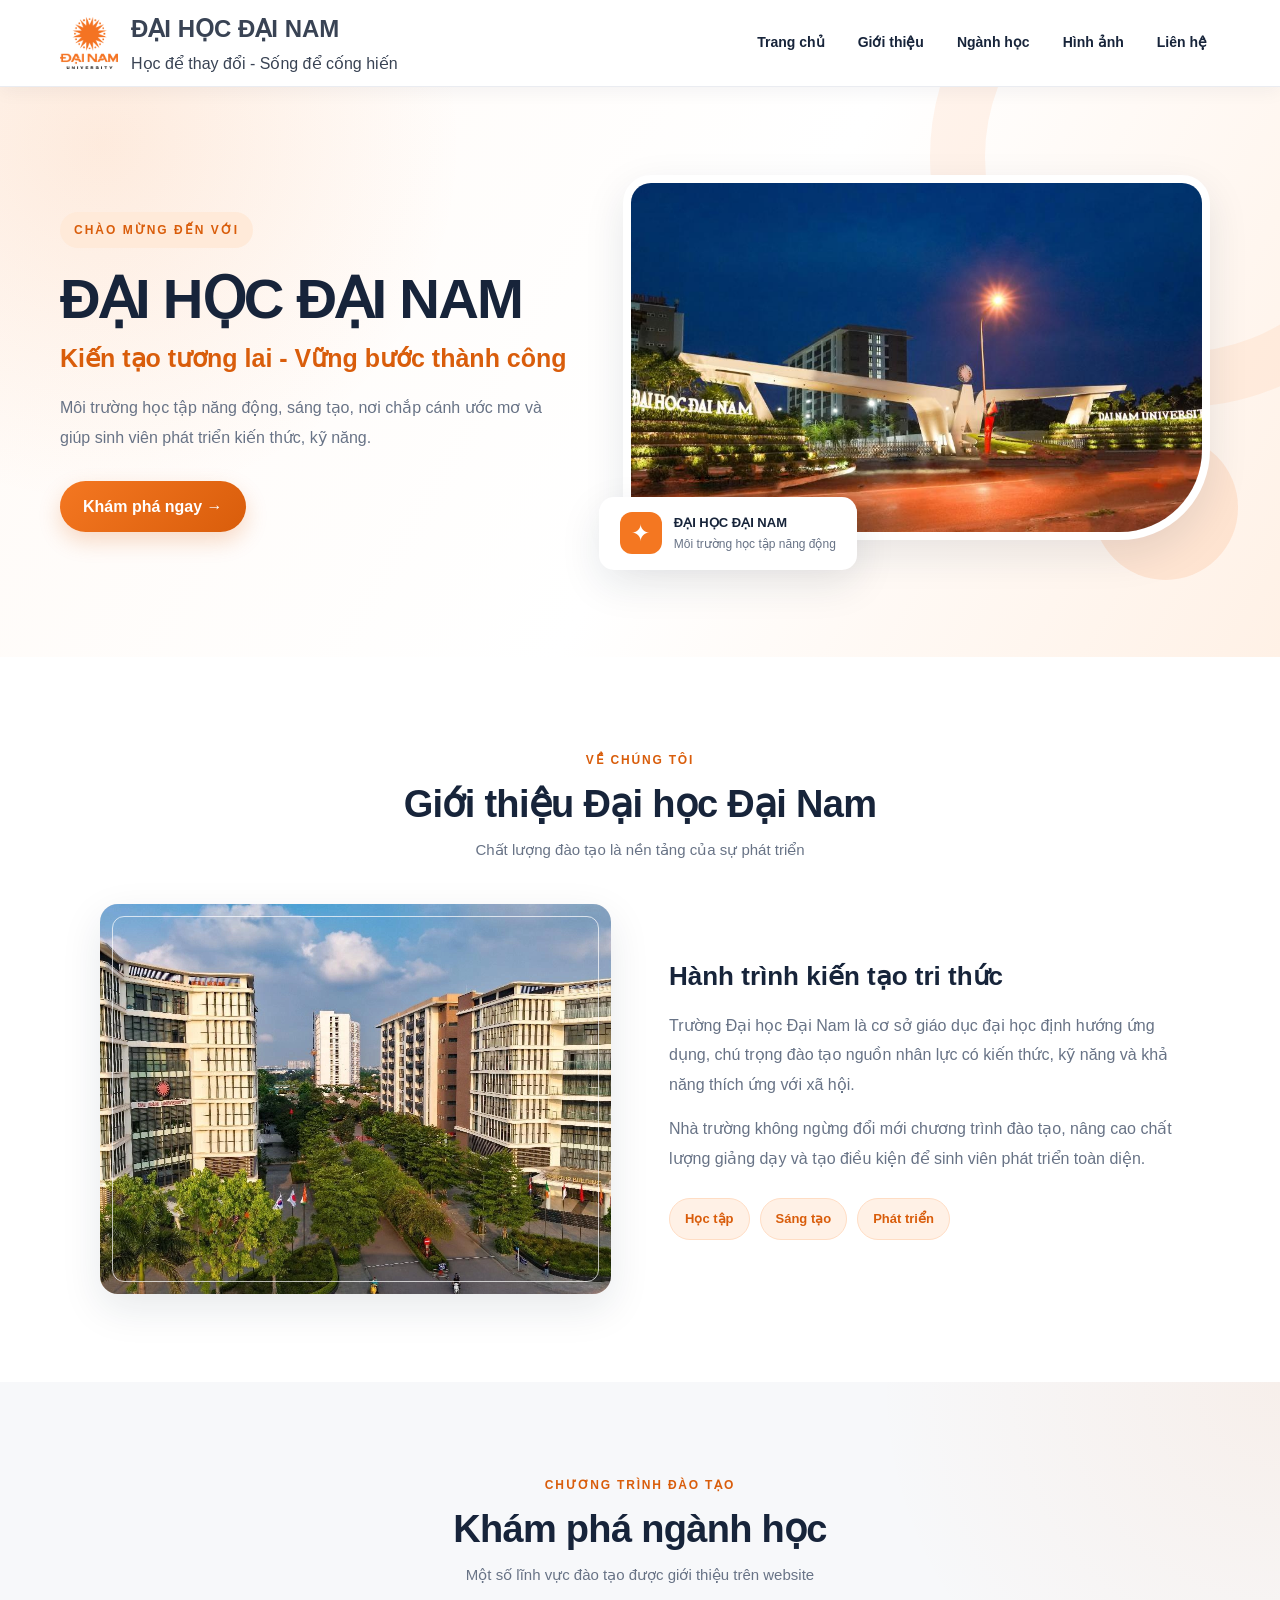
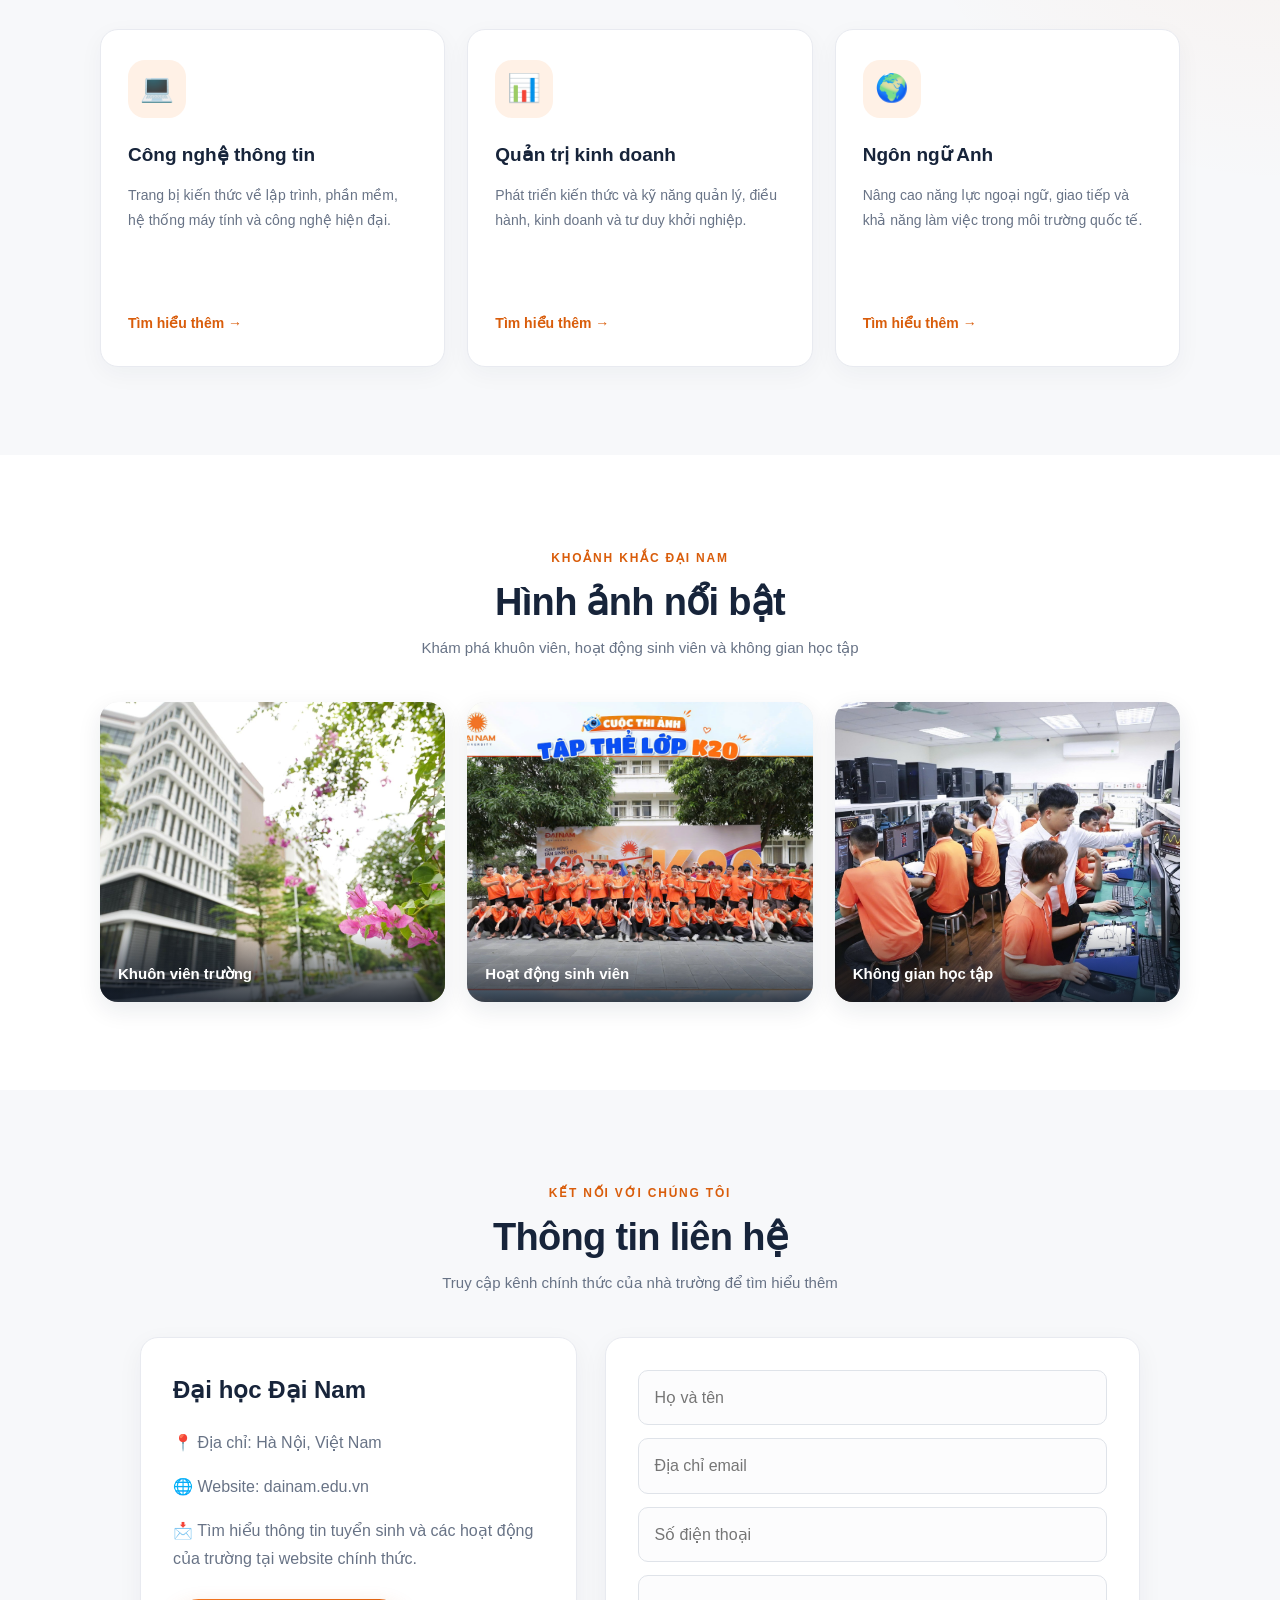
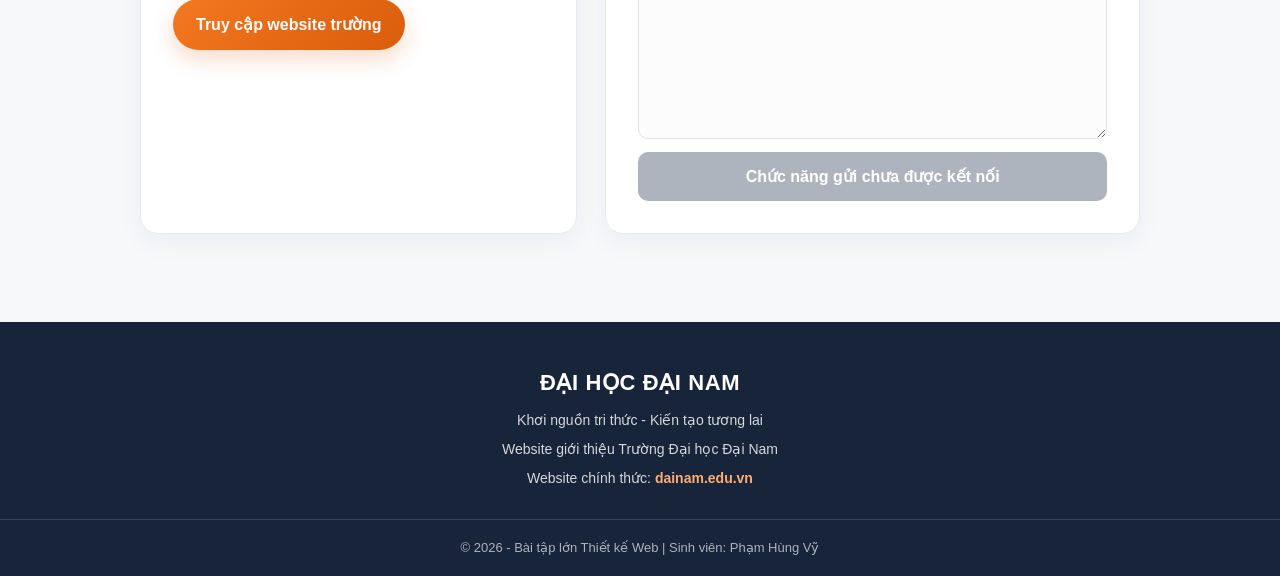
==== index.html @ 395b13d1 "first commit" ====
<!DOCTYPE html>
<html lang="vi">

<head>
    <meta charset="UTF-8">
    <meta name="viewport" content="width=device-width, initial-scale=1.0">

    <meta name="description"
        content="Website giới thiệu Trường Đại học Đại Nam, ngành đào tạo và môi trường học tập.">

    <meta name="author" content="Phạm Hùng Vỹ">

    <title>Đại học Đại Nam | Website giới thiệu</title>

    <!-- Kết nối file CSS -->
    <link rel="stylesheet" href="style.css">
</head>

<body>

    <!-- ================= HEADER ================= -->

    <header id="trangchu">

        <div class="header-container">

            <!-- Logo trường -->
            <a class="logo" href="#trangchu">

                <img src="Logo-DH-Dai-Nam-.webp"
                    alt="Logo Đại học Đại Nam">

                <div>
                    <h2>ĐẠI HỌC ĐẠI NAM</h2>
                    <p>Học để thay đổi - Sống để cống hiến</p>
                </div>

            </a>

            <!-- Menu điều hướng -->
            <nav>

                <a href="#trangchu">Trang chủ</a>

                <a href="#gioithieu">Giới thiệu</a>

                <a href="#nganhhoc">Ngành học</a>

                <a href="#hinhanh">Hình ảnh</a>

                <a href="#lienhe">Liên hệ</a>

            </nav>

        </div>

    </header>


    <main>

        <!-- ================= BANNER ================= -->

        <section class="banner">

            <div class="banner-content">

                <span class="banner-label">
                    CHÀO MỪNG ĐẾN VỚI
                </span>

                <h1>ĐẠI HỌC ĐẠI NAM</h1>

                <h2>Kiến tạo tương lai - Vững bước thành công</h2>

                <p>
                    Môi trường học tập năng động, sáng tạo,
                    nơi chắp cánh ước mơ và giúp sinh viên
                    phát triển kiến thức, kỹ năng.
                </p>

                <a href="#gioithieu" class="button">
                    Khám phá ngay →
                </a>

            </div>


            <!-- Hình ảnh banner -->
            <div class="banner-visual">

                <div class="visual-frame">

                    <!-- Tên ảnh chính xác: anh chinh.jpg -->
                    <img src="anh_chinh.jpg"
                        alt="Cổng Trường Đại học Đại Nam">

                </div>

                <div class="visual-label">

                    <span class="label-icon">✦</span>

                    <div>
                        <strong>ĐẠI HỌC ĐẠI NAM</strong>

                        <p>Môi trường học tập năng động</p>
                    </div>

                </div>

                <div class="visual-circle"></div>

            </div>

        </section>


        <!-- ================= GIỚI THIỆU ================= -->

        <section class="section" id="gioithieu">

            <div class="section-title">

                <span>VỀ CHÚNG TÔI</span>

                <h2>Giới thiệu Đại học Đại Nam</h2>

                <p>
                    Chất lượng đào tạo là nền tảng của sự phát triển
                </p>

            </div>


            <div class="intro-container">

                <!-- Ảnh giới thiệu -->
                <div class="intro-image">

                    <img src="anh2.webp"
                        alt="Tòa nhà Đại học Đại Nam">

                </div>


                <!-- Nội dung giới thiệu -->
                <div class="intro-content">

                    <h3>Hành trình kiến tạo tri thức</h3>

                    <p>
                        Trường Đại học Đại Nam là cơ sở giáo dục
                        đại học định hướng ứng dụng, chú trọng
                        đào tạo nguồn nhân lực có kiến thức,
                        kỹ năng và khả năng thích ứng với xã hội.
                    </p>

                    <p>
                        Nhà trường không ngừng đổi mới chương trình
                        đào tạo, nâng cao chất lượng giảng dạy
                        và tạo điều kiện để sinh viên phát triển
                        toàn diện.
                    </p>

                    <div class="intro-highlight">

                        <strong>Học tập</strong>

                        <strong>Sáng tạo</strong>

                        <strong>Phát triển</strong>

                    </div>

                </div>

            </div>

        </section>


        <!-- ================= NGÀNH HỌC ================= -->

        <section class="section major-section" id="nganhhoc">

            <div class="section-title">

                <span>CHƯƠNG TRÌNH ĐÀO TẠO</span>

                <h2>Khám phá ngành học</h2>

                <p>
                    Một số lĩnh vực đào tạo được giới thiệu
                    trên website
                </p>

            </div>


            <div class="major-container">

                <!-- Ngành 1 -->
                <article class="major-card">

                    <div class="major-icon">💻</div>

                    <h3>Công nghệ thông tin</h3>

                    <p>
                        Trang bị kiến thức về lập trình,
                        phần mềm, hệ thống máy tính
                        và công nghệ hiện đại.
                    </p>

                    <a href="#lienhe">Tìm hiểu thêm →</a>

                </article>


                <!-- Ngành 2 -->
                <article class="major-card">

                    <div class="major-icon">📊</div>

                    <h3>Quản trị kinh doanh</h3>

                    <p>
                        Phát triển kiến thức và kỹ năng
                        quản lý, điều hành, kinh doanh
                        và tư duy khởi nghiệp.
                    </p>

                    <a href="#lienhe">Tìm hiểu thêm →</a>

                </article>


                <!-- Ngành 3 -->
                <article class="major-card">

                    <div class="major-icon">🌍</div>

                    <h3>Ngôn ngữ Anh</h3>

                    <p>
                        Nâng cao năng lực ngoại ngữ,
                        giao tiếp và khả năng làm việc
                        trong môi trường quốc tế.
                    </p>

                    <a href="#lienhe">Tìm hiểu thêm →</a>

                </article>

            </div>

        </section>


        <!-- ================= THƯ VIỆN HÌNH ẢNH ================= -->

        <section class="section" id="hinhanh">

            <div class="section-title">

                <span>KHOẢNH KHẮC ĐẠI NAM</span>

                <h2>Hình ảnh nổi bật</h2>

                <p>
                    Khám phá khuôn viên, hoạt động sinh viên
                    và không gian học tập
                </p>

            </div>


            <div class="gallery">

                <figure class="gallery-item">

                    <img src="anh3.jpg"
                        alt="Khuôn viên Đại học Đại Nam">

                    <figcaption class="gallery-caption">
                        Khuôn viên trường
                    </figcaption>

                </figure>


                <figure class="gallery-item">

                    <img src="anh4.jpg"
                        alt="Hoạt động sinh viên Đại Nam">

                    <figcaption class="gallery-caption">
                        Hoạt động sinh viên
                    </figcaption>

                </figure>


                <figure class="gallery-item">

                    <img src="anh5.jpg"
                        alt="Sinh viên học tập trong phòng thực hành">

                    <figcaption class="gallery-caption">
                        Không gian học tập
                    </figcaption>

                </figure>

            </div>

        </section>


        <!-- ================= LIÊN HỆ ================= -->

        <section class="contact-section" id="lienhe">

            <div class="section-title">

                <span>KẾT NỐI VỚI CHÚNG TÔI</span>

                <h2>Thông tin liên hệ</h2>

                <p>
                    Truy cập kênh chính thức của nhà trường
                    để tìm hiểu thêm
                </p>

            </div>


            <div class="contact-container">

                <!-- Thông tin liên hệ -->
                <div class="contact-info">

                    <h3>Đại học Đại Nam</h3>

                    <p>📍 Địa chỉ: Hà Nội, Việt Nam</p>

                    <p>🌐 Website: dainam.edu.vn</p>

                    <p>
                        📩 Tìm hiểu thông tin tuyển sinh
                        và các hoạt động của trường tại
                        website chính thức.
                    </p>

                    <a class="button"
                        href="https://dainam.edu.vn/"
                        target="_blank"
                        rel="noopener noreferrer">

                        Truy cập website trường

                    </a>

                </div>


                <!-- Biểu mẫu liên hệ minh họa -->
                <form action="#" method="get"
                    onsubmit="return false;">

                    <input type="text"
                        name="fullname"
                        placeholder="Họ và tên"
                        aria-label="Họ và tên">

                    <input type="email"
                        name="email"
                        placeholder="Địa chỉ email"
                        aria-label="Địa chỉ email">

                    <input type="tel"
                        name="phone"
                        placeholder="Số điện thoại"
                        aria-label="Số điện thoại">

                    <textarea name="message"
                        rows="5"
                        placeholder="Nội dung cần tư vấn"
                        aria-label="Nội dung cần tư vấn">
                    </textarea>

                    <button type="button" disabled>
                        Chức năng gửi chưa được kết nối
                    </button>

                </form>

            </div>

        </section>

    </main>


    <!-- ================= FOOTER ================= -->

    <footer>

        <h2>ĐẠI HỌC ĐẠI NAM</h2>

        <p>Khơi nguồn tri thức - Kiến tạo tương lai</p>

        <p>Website giới thiệu Trường Đại học Đại Nam</p>

        <p>
            Website chính thức:

            <a href="https://dainam.edu.vn/"
                target="_blank"
                rel="noopener noreferrer">

                dainam.edu.vn

            </a>
        </p>

        <div class="copyright">

            © 2026 - Bài tập lớn Thiết kế Web
            | Sinh viên: Phạm Hùng Vỹ

        </div>

    </footer>

</body>
</html>
---- style.css ----
/* =========================================================
   WEBSITE GIỚI THIỆU TRƯỜNG ĐẠI HỌC ĐẠI NAM
   Công nghệ: HTML5 và CSS3
   Màu chủ đạo: Cam Đại Nam
   ========================================================= */


/* 1. THIẾT LẬP CHUNG */

:root {
    --orange: #f47721;
    --orange-dark: #d95d0b;
    --orange-light: #fff1e6;
    --navy: #17243a;
    --text: #394354;
    --muted: #687386;
    --white: #ffffff;
    --surface: #f7f8fa;
    --border: #e8eaf0;
    --shadow: 0 14px 40px rgba(23, 36, 58, 0.10);
    --radius: 18px;
}

* {
    box-sizing: border-box;
    margin: 0;
    padding: 0;
}

html {
    scroll-behavior: smooth;
    scroll-padding-top: 92px;
}

body {
    font-family: "Segoe UI", Arial, sans-serif;
    color: var(--text);
    background: var(--white);
    line-height: 1.7;
    font-size: 16px;
}

img {
    display: block;
    max-width: 100%;
}

a {
    color: inherit;
    text-decoration: none;
}

button,
input,
textarea {
    font: inherit;
}

::selection {
    color: var(--white);
    background: var(--orange);
}


/* 2. ĐẦU TRANG VÀ MENU */

header {
    position: sticky;
    top: 0;
    z-index: 1000;
    width: 100%;
    background: rgba(255, 255, 255, 0.96);
    border-bottom: 1px solid rgba(232, 234, 240, 0.9);
    box-shadow: 0 4px 18px rgba(23, 36, 58, 0.05);
    backdrop-filter: blur(12px);
}

.header-container {
    width: min(1160px, calc(100% - 48px));
    min-height: 86px;
    margin: 0 auto;

    display: flex;
    align-items: center;
    justify-content: space-between;
    gap: 28px;
}

.logo {
    display: inline-flex;
    align-items: center;
    gap: 13px;
    flex-shrink: 0;
}

.logo img {
    width: 58px;
    height: 58px;
    object-fit: contain;
}

.logo-text h2 {
    color: var(--orange-dark);
    font-size: 18px;
    line-height: 1.25;
    letter-spacing: 0.4px;
    font-weight: 800;
}

.logo-text p {
    margin-top: 3px;
    color: var(--muted);
    font-size: 12px;
    letter-spacing: 0.2px;
}

nav {
    display: flex;
    align-items: center;
    justify-content: flex-end;
    gap: 7px;
    flex-wrap: wrap;
}

nav a {
    padding: 10px 13px;
    border-radius: 999px;
    color: var(--navy);
    font-size: 14px;
    font-weight: 650;
    transition: 0.2s ease;
}

nav a:hover,
nav a:focus-visible {
    color: var(--orange-dark);
    background: var(--orange-light);
    transform: translateY(-1px);
    outline: none;
}


/* 3. BANNER TRANG CHỦ */

.banner {
    position: relative;
    isolation: isolate;
    overflow: hidden;

    width: 100%;
    min-height: 570px;

    padding: 78px max(24px, calc((100% - 1160px) / 2));

    display: grid;
    grid-template-columns: 0.92fr 1.08fr;
    align-items: center;
    gap: 54px;

    background:
        radial-gradient(
            circle at 8% 10%,
            rgba(244, 119, 33, 0.12),
            transparent 28%
        ),
        linear-gradient(
            120deg,
            #fffaf6 0%,
            #ffffff 55%,
            #fff1e6 100%
        );
}

.banner::before {
    content: "";

    position: absolute;
    z-index: -1;

    width: 390px;
    height: 390px;

    right: -150px;
    top: -180px;

    border: 55px solid rgba(244, 119, 33, 0.08);
    border-radius: 50%;
}

.banner-content {
    max-width: 540px;
}

.banner-label,
.section-title > span {
    display: inline-block;

    color: var(--orange-dark);
    font-size: 12px;
    font-weight: 800;
    letter-spacing: 2px;
}

.banner-label {
    padding: 8px 14px;
    border-radius: 999px;
    background: #ffead9;
}

.banner-content h1 {
    margin: 19px 0 12px;

    color: var(--navy);
    font-size: clamp(36px, 4.4vw, 58px);
    line-height: 1.12;
    letter-spacing: -1.8px;
    font-weight: 850;
}

.banner-content h2 {
    margin-bottom: 17px;

    color: var(--orange-dark);
    font-size: clamp(19px, 2vw, 25px);
    line-height: 1.35;
    font-weight: 750;
}

.banner-content > p {
    max-width: 500px;
    margin-bottom: 29px;

    color: var(--muted);
    font-size: 16px;
    line-height: 1.85;
}


/* Nút bấm */

.button {
    display: inline-flex;
    align-items: center;
    justify-content: center;

    min-height: 48px;
    padding: 12px 23px;

    border: 0;
    border-radius: 999px;

    color: var(--white);

    background: linear-gradient(
        135deg,
        var(--orange),
        var(--orange-dark)
    );

    box-shadow: 0 9px 22px rgba(217, 93, 11, 0.22);

    font-weight: 750;
    cursor: pointer;

    transition: 0.2s ease;
}

.button:hover {
    transform: translateY(-3px);

    box-shadow: 0 13px 27px rgba(217, 93, 11, 0.30);
}


/* Hình ảnh banner */

.banner-visual {
    position: relative;
    padding: 0 10px 30px 0;
}

.visual-frame {
    position: relative;
    z-index: 1;

    overflow: hidden;

    height: 365px;

    border: 8px solid var(--white);
    border-radius: 28px 28px 90px 28px;

    box-shadow: var(--shadow);
    background: #f1f1f1;
}

.visual-frame img {
    width: 100%;
    height: 100%;

    object-fit: cover;
    object-position: center;

    transition: transform 0.5s ease;
}

.visual-frame:hover img {
    transform: scale(1.04);
}


/* Nhãn trên ảnh */

.visual-label {
    position: absolute;
    z-index: 2;

    left: -24px;
    bottom: 0;

    display: flex;
    align-items: center;
    gap: 12px;

    padding: 15px 21px;

    border-radius: 15px;

    background: var(--white);
    box-shadow: var(--shadow);
}

.label-icon {
    display: grid;

    width: 42px;
    height: 42px;

    place-items: center;

    border-radius: 12px;

    color: var(--white);
    background: var(--orange);

    font-size: 23px;
}

.visual-label strong {
    display: block;
    color: var(--navy);
    font-size: 13px;
}

.visual-label p {
    color: var(--muted);
    font-size: 12px;
}

.visual-circle {
    position: absolute;
    z-index: -1;

    right: -18px;
    bottom: -10px;

    width: 145px;
    height: 145px;

    border-radius: 50%;

    background: var(--orange);
    opacity: 0.13;
}


/* 4. CÁC PHẦN NỘI DUNG CHUNG */

.section,
.contact-section {
    padding: 88px 24px;
}

.section-title {
    max-width: 720px;

    margin: 0 auto 42px;

    text-align: center;
}

.section-title h2 {
    margin: 9px 0 8px;

    color: var(--navy);

    font-size: clamp(28px, 3vw, 38px);
    line-height: 1.25;
    letter-spacing: -0.7px;
}

.section-title p {
    color: var(--muted);
    font-size: 15px;
}

.section-title > span {
    letter-spacing: 1.8px;
}


/* 5. PHẦN GIỚI THIỆU */

.intro-container {
    width: min(1080px, 100%);

    margin: 0 auto;

    display: grid;
    grid-template-columns: 1fr 1fr;
    align-items: center;
    gap: 58px;
}

.intro-image {
    position: relative;
    overflow: hidden;

    min-height: 350px;

    border-radius: var(--radius);

    background: var(--orange-light);
    box-shadow: var(--shadow);
}

.intro-image::after {
    content: "";

    position: absolute;
    inset: 12px;

    border: 1px solid rgba(255, 255, 255, 0.7);
    border-radius: 12px;

    pointer-events: none;
}

.intro-image img {
    width: 100%;
    height: 390px;

    object-fit: cover;

    transition: transform 0.5s ease;
}

.intro-image:hover img {
    transform: scale(1.04);
}

.intro-content h3 {
    margin-bottom: 17px;

    color: var(--navy);
    font-size: 26px;
    line-height: 1.35;
}

.intro-content p {
    margin-bottom: 15px;

    color: var(--muted);
    line-height: 1.85;
}

.intro-highlight {
    display: flex;
    flex-wrap: wrap;
    gap: 10px;

    margin-top: 24px;
}

.intro-highlight strong {
    padding: 9px 15px;

    border: 1px solid #ffddc4;
    border-radius: 999px;

    color: var(--orange-dark);
    background: var(--orange-light);

    font-size: 13px;
}


/* 6. PHẦN NGÀNH HỌC */

.major-section {
    background:
        radial-gradient(
            circle at 100% 0%,
            rgba(244, 119, 33, 0.07),
            transparent 28%
        ),
        var(--surface);
}

.major-container {
    width: min(1080px, 100%);

    margin: 0 auto;

    display: grid;
    grid-template-columns: repeat(3, 1fr);
    gap: 22px;
}

.major-card {
    position: relative;

    padding: 30px 27px;

    border: 1px solid var(--border);
    border-radius: var(--radius);

    background: var(--white);

    box-shadow: 0 7px 24px rgba(23, 36, 58, 0.045);

    transition: 0.25s ease;
}

.major-card:hover {
    transform: translateY(-7px);

    border-color: #ffd0ad;

    box-shadow: var(--shadow);
}

.major-icon {
    display: grid;

    width: 58px;
    height: 58px;

    margin-bottom: 21px;

    place-items: center;

    border-radius: 17px;

    background: var(--orange-light);

    font-size: 27px;
}

.major-card h3 {
    margin-bottom: 11px;

    color: var(--navy);
    font-size: 19px;
}

.major-card p {
    min-height: 108px;

    margin-bottom: 18px;

    color: var(--muted);
    font-size: 14px;
    line-height: 1.8;
}

.major-card a {
    color: var(--orange-dark);
    font-size: 14px;
    font-weight: 750;
}

.major-card a:hover {
    text-decoration: underline;
}


/* 7. THƯ VIỆN HÌNH ẢNH */

.gallery {
    width: min(1080px, 100%);

    margin: 0 auto;

    display: grid;
    grid-template-columns: repeat(3, 1fr);
    gap: 22px;
}

.gallery-item {
    position: relative;
    overflow: hidden;

    min-height: 260px;

    border-radius: var(--radius);

    background: #e9e9e9;

    box-shadow: 0 8px 25px rgba(23, 36, 58, 0.09);
}

.gallery-item img {
    width: 100%;
    height: 300px;

    object-fit: cover;

    transition: transform 0.45s ease;
}

.gallery-item:hover img {
    transform: scale(1.08);
}

.gallery-caption {
    position: absolute;

    right: 0;
    bottom: 0;
    left: 0;

    padding: 34px 18px 16px;

    color: var(--white);

    background: linear-gradient(
        transparent,
        rgba(12, 20, 32, 0.82)
    );

    font-size: 15px;
    font-weight: 750;
}


/* 8. PHẦN LIÊN HỆ */

.contact-section {
    background: var(--surface);
}

.contact-container {
    width: min(1000px, 100%);

    margin: 0 auto;

    display: grid;
    grid-template-columns: 0.9fr 1.1fr;
    gap: 28px;

    align-items: stretch;
}

.contact-info,
.contact-container form {
    padding: 32px;

    border: 1px solid var(--border);
    border-radius: var(--radius);

    background: var(--white);

    box-shadow: 0 8px 26px rgba(23, 36, 58, 0.05);
}

.contact-info h3 {
    margin-bottom: 18px;

    color: var(--navy);
    font-size: 24px;
}

.contact-info p {
    margin-bottom: 15px;

    color: var(--muted);
    line-height: 1.8;
}

.contact-info .button {
    margin-top: 10px;
}

.contact-container form {
    display: flex;
    flex-direction: column;
    gap: 13px;
}

.contact-container input,
.contact-container textarea {
    width: 100%;

    padding: 13px 15px;

    border: 1px solid #dfe3e9;
    border-radius: 10px;

    outline: none;

    color: var(--text);
    background: #fcfcfd;

    transition: 0.2s ease;
}

.contact-container input:focus,
.contact-container textarea:focus {
    border-color: var(--orange);

    box-shadow: 0 0 0 3px rgba(244, 119, 33, 0.12);
}

.contact-container textarea {
    min-height: 125px;
    resize: vertical;
}

.contact-container button {
    min-height: 47px;

    padding: 11px 16px;

    border: 0;
    border-radius: 10px;

    color: #ffffff;
    background: #aeb4be;

    font-weight: 700;

    cursor: not-allowed;
}


/* 9. CHÂN TRANG */

footer {
    padding: 42px 24px 0;

    color: rgba(255, 255, 255, 0.82);

    text-align: center;

    background: #17243a;
}

footer h2 {
    margin-bottom: 8px;

    color: var(--white);
    font-size: 22px;
    letter-spacing: 0.6px;
}

footer p {
    margin: 5px 0;
    font-size: 14px;
}

footer a {
    color: #ffad75;
    font-weight: 700;
}

footer a:hover {
    text-decoration: underline;
}

.copyright {
    margin: 28px -24px 0;

    padding: 17px 15px;

    border-top: 1px solid rgba(255, 255, 255, 0.12);

    color: rgba(255, 255, 255, 0.65);
    font-size: 13px;
}


/* 10. HIỆU ỨNG BÀN PHÍM */

a:focus-visible,
button:focus-visible {
    outline: 3px solid rgba(244, 119, 33, 0.55);
    outline-offset: 3px;
}


/* 11. GIAO DIỆN MÁY TÍNH BẢNG */

@media (max-width: 900px) {

    .header-container {
        padding: 14px 0;

        flex-direction: column;
        gap: 10px;
    }

    nav {
        justify-content: center;
    }

    .banner {
        min-height: auto;

        grid-template-columns: 1fr;

        gap: 38px;

        padding-top: 65px;
        padding-bottom: 70px;
    }

    .banner-content {
        max-width: 700px;

        margin: 0 auto;

        text-align: center;
    }

    .banner-content > p {
        margin-right: auto;
        margin-left: auto;
    }

    .banner-visual {
        width: min(680px, 100%);

        margin: 0 auto;
    }

    .intro-container {
        gap: 32px;
    }

    .major-container,
    .gallery {
        gap: 16px;
    }

    .major-card {
        padding: 24px 20px;
    }

    .contact-container {
        grid-template-columns: 1fr 1fr;
    }

}


/* 12. GIAO DIỆN ĐIỆN THOẠI */

@media (max-width: 640px) {

    body {
        font-size: 15px;
    }

    .header-container {
        width: min(100% - 28px, 1160px);
    }

    .logo img {
        width: 48px;
        height: 48px;
    }

    .logo-text h2 {
        font-size: 16px;
    }

    nav {
        gap: 3px;
    }

    nav a {
        padding: 8px 10px;
        font-size: 12px;
    }

    .banner {
        padding: 52px 20px 60px;
    }

    .banner-content h1 {
        font-size: 37px;
    }

    .banner-content h2 {
        font-size: 19px;
    }

    .visual-frame {
        height: 255px;

        border-width: 5px;
        border-radius: 20px 20px 55px 20px;
    }

    .visual-label {
        left: -5px;
        padding: 11px 13px;
    }

    .visual-label strong {
        font-size: 11px;
    }

    .visual-label p {
        font-size: 10px;
    }

    .section,
    .contact-section {
        padding: 62px 20px;
    }

    .section-title {
        margin-bottom: 30px;
    }

    .section-title h2 {
        font-size: 28px;
    }

    .intro-container,
    .major-container,
    .gallery,
    .contact-container {
        grid-template-columns: 1fr;
    }

    .intro-container {
        gap: 27px;
    }

    .intro-image,
    .intro-image img {
        min-height: 0;
        height: 260px;
    }

    .intro-content h3 {
        font-size: 22px;
    }

    .major-card p {
        min-height: 0;
    }

    .gallery-item,
    .gallery-item img {
        min-height: 0;
        height: 245px;
    }

    .contact-info,
    .contact-container form {
        padding: 24px 20px;
    }

    footer {
        padding-top: 34px;
    }

    .copyright {
        font-size: 12px;
        line-height: 1.6;
    }

}


/* 13. GIẢM CHUYỂN ĐỘNG */

@media (prefers-reduced-motion: reduce) {

    html {
        scroll-behavior: auto;
    }

    *,
    *::before,
    *::after {
        transition-duration: 0.01ms !important;
        animation-duration: 0.01ms !important;
    }

}
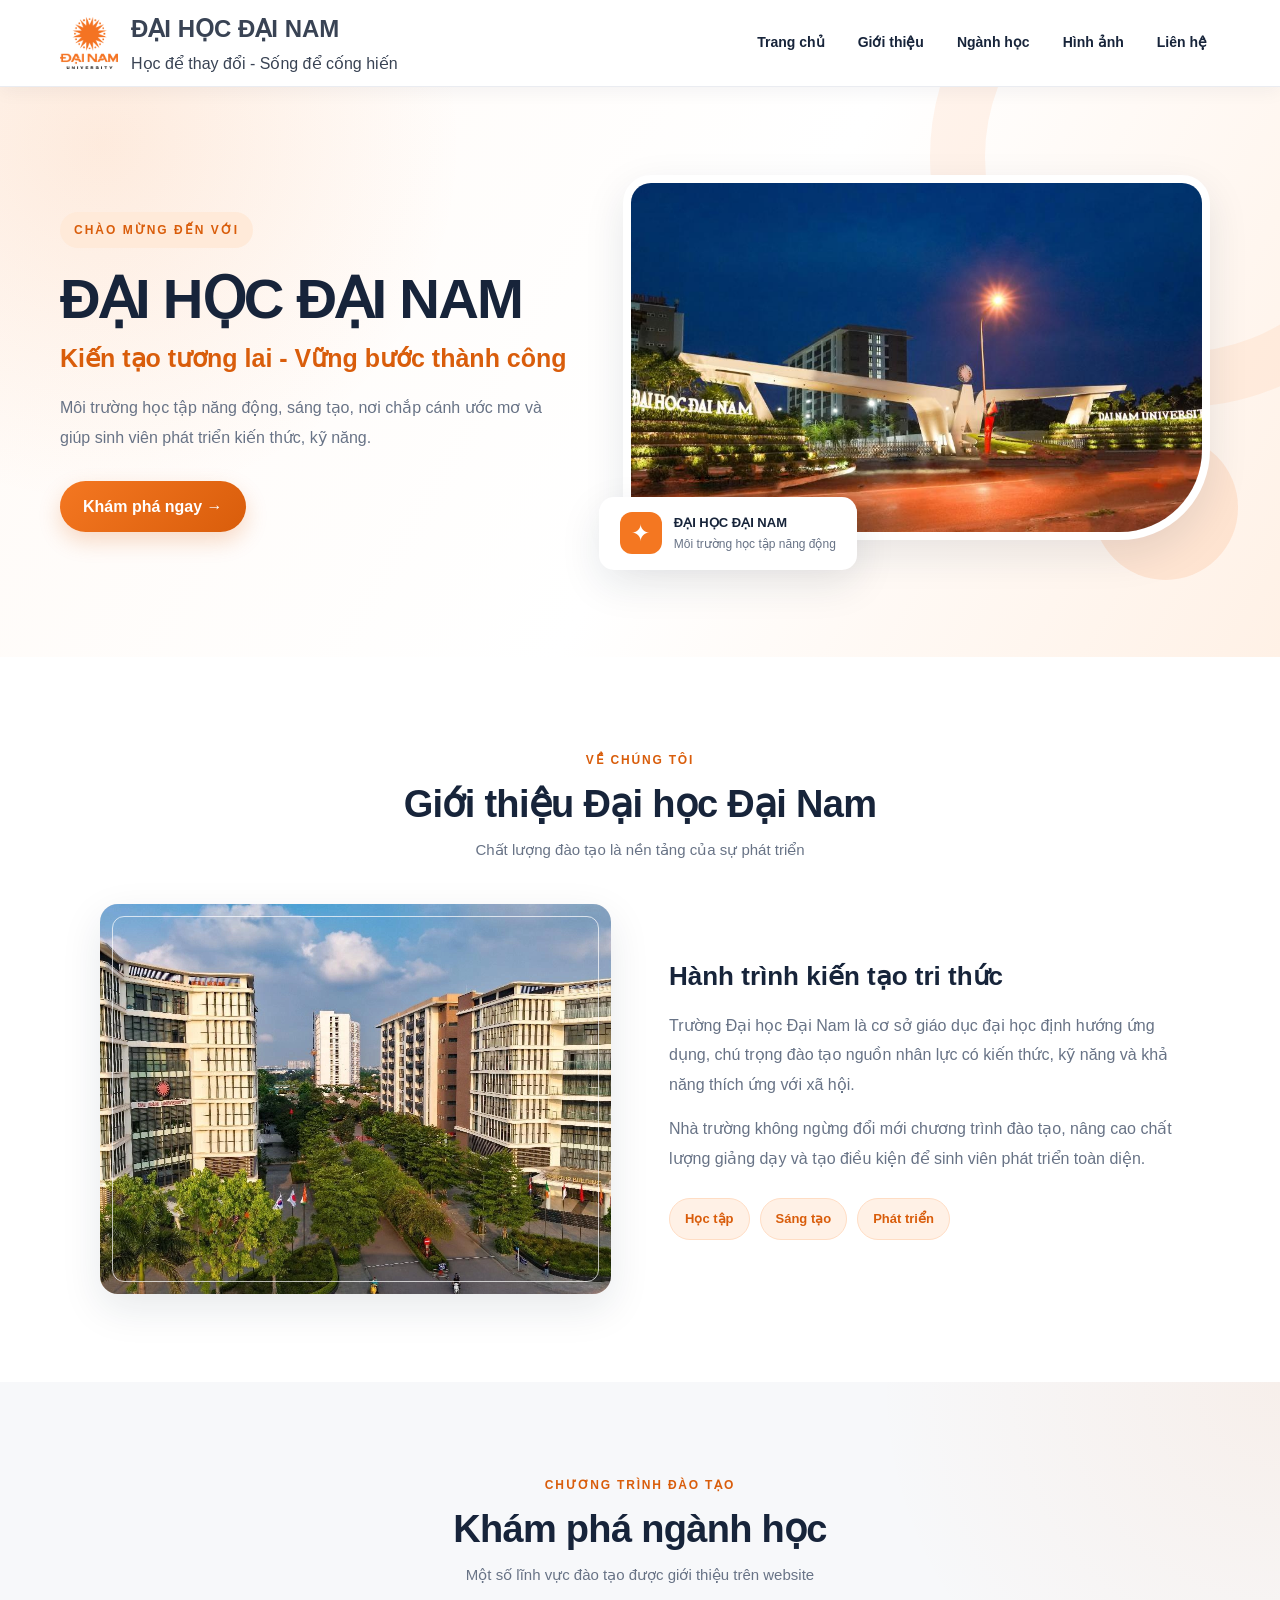
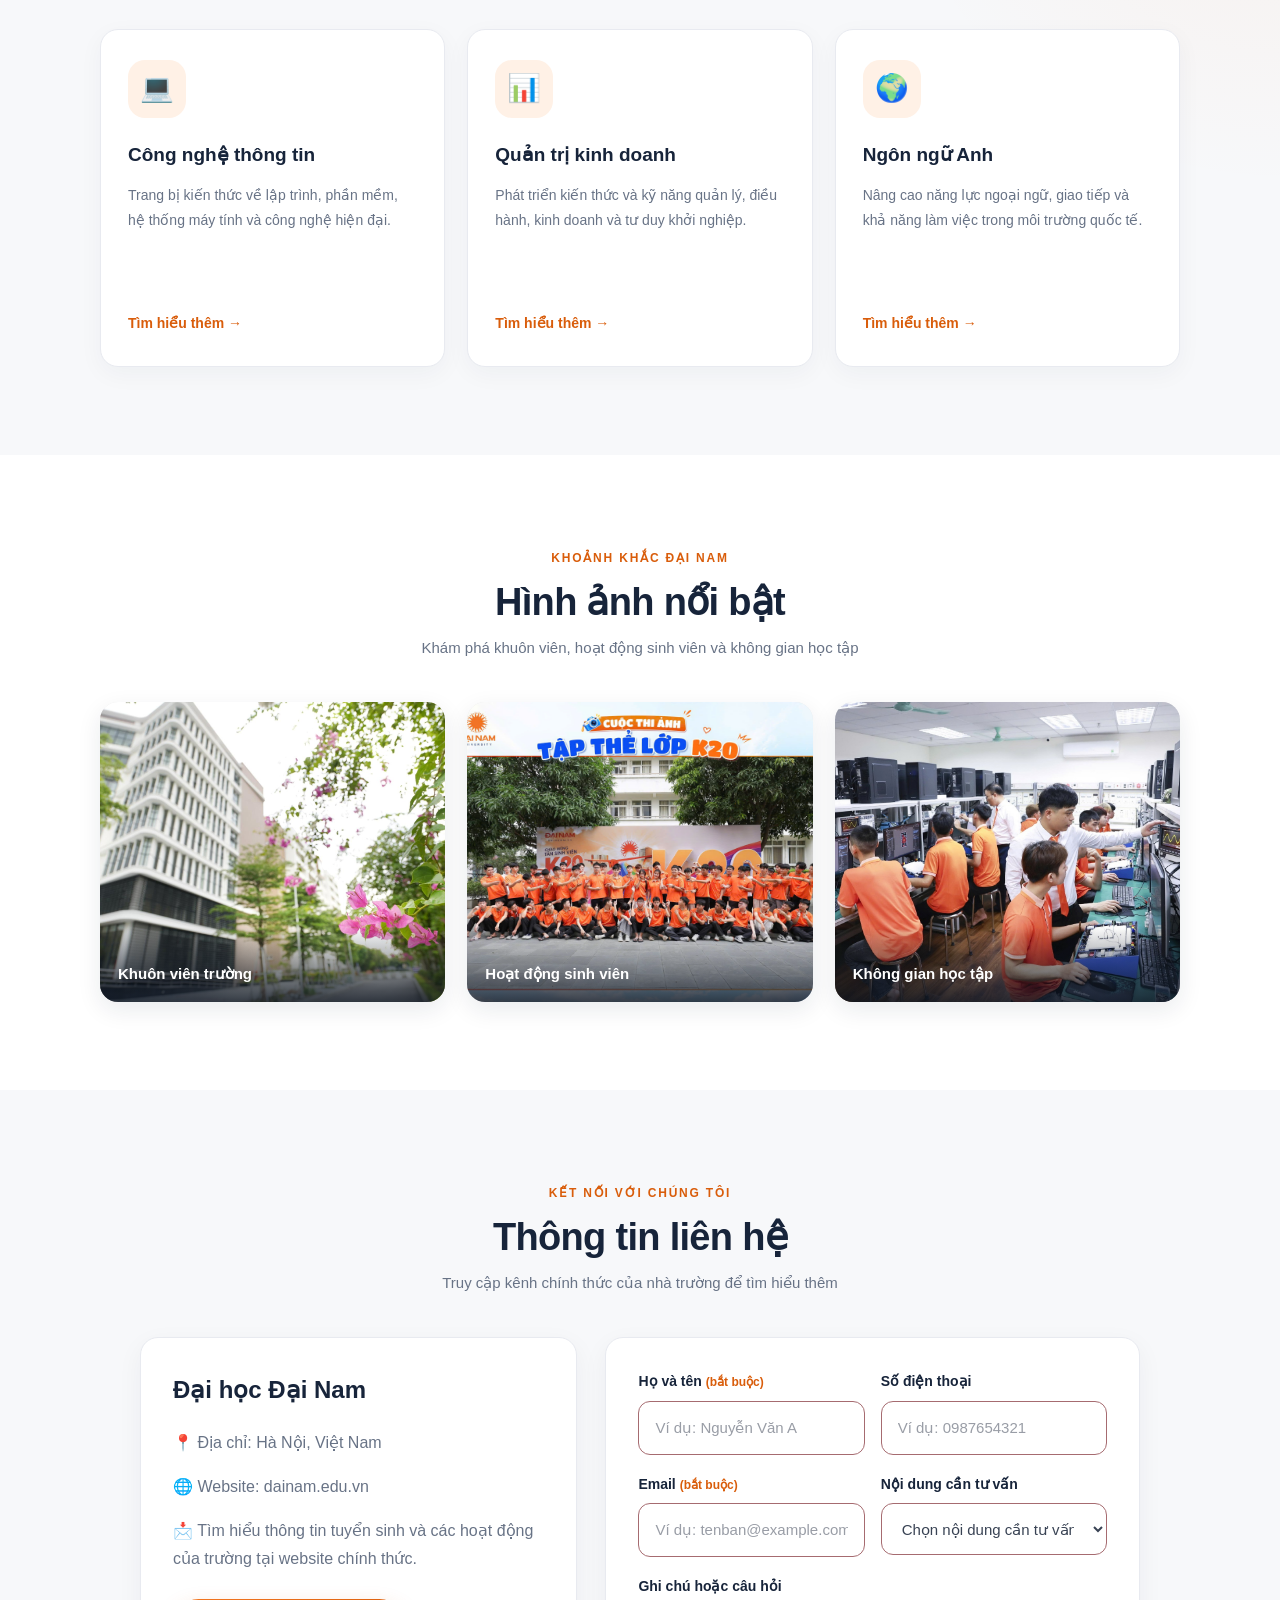
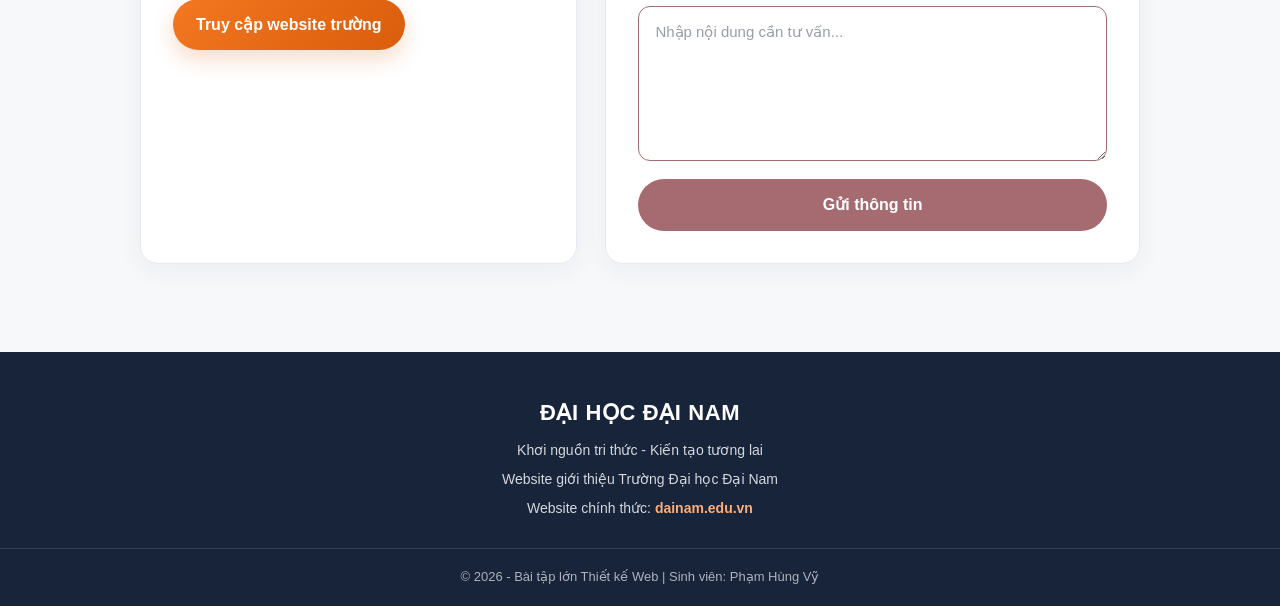
==== commit ad28582c: "SUA ANH" ====
--- a/index.html
+++ b/index.html
@@ -12,19 +12,16 @@
 
     <title>Đại học Đại Nam | Website giới thiệu</title>
 
-    <!-- Kết nối file CSS -->
     <link rel="stylesheet" href="style.css">
 </head>
 
 <body>
 
-    <!-- ================= HEADER ================= -->
-
+    <!-- HEADER -->
     <header id="trangchu">
 
         <div class="header-container">
 
-            <!-- Logo trường -->
             <a class="logo" href="#trangchu">
 
                 <img src="Logo-DH-Dai-Nam-.webp"
@@ -37,19 +34,12 @@
 
             </a>
 
-            <!-- Menu điều hướng -->
             <nav>
-
                 <a href="#trangchu">Trang chủ</a>
-
                 <a href="#gioithieu">Giới thiệu</a>
-
                 <a href="#nganhhoc">Ngành học</a>
-
                 <a href="#hinhanh">Hình ảnh</a>
-
                 <a href="#lienhe">Liên hệ</a>
-
             </nav>
 
         </div>
@@ -59,8 +49,7 @@
 
     <main>
 
-        <!-- ================= BANNER ================= -->
-
+        <!-- BANNER -->
         <section class="banner">
 
             <div class="banner-content">
@@ -85,13 +74,10 @@
 
             </div>
 
-
-            <!-- Hình ảnh banner -->
             <div class="banner-visual">
 
                 <div class="visual-frame">
 
-                    <!-- Tên ảnh chính xác: anh chinh.jpg -->
                     <img src="anh_chinh.jpg"
                         alt="Cổng Trường Đại học Đại Nam">
 
@@ -103,7 +89,6 @@
 
                     <div>
                         <strong>ĐẠI HỌC ĐẠI NAM</strong>
-
                         <p>Môi trường học tập năng động</p>
                     </div>
 
@@ -116,8 +101,7 @@
         </section>
 
 
-        <!-- ================= GIỚI THIỆU ================= -->
-
+        <!-- GIỚI THIỆU -->
         <section class="section" id="gioithieu">
 
             <div class="section-title">
@@ -132,10 +116,8 @@
 
             </div>
 
-
             <div class="intro-container">
 
-                <!-- Ảnh giới thiệu -->
                 <div class="intro-image">
 
                     <img src="anh2.webp"
@@ -143,8 +125,6 @@
 
                 </div>
 
-
-                <!-- Nội dung giới thiệu -->
                 <div class="intro-content">
 
                     <h3>Hành trình kiến tạo tri thức</h3>
@@ -166,9 +146,7 @@
                     <div class="intro-highlight">
 
                         <strong>Học tập</strong>
-
                         <strong>Sáng tạo</strong>
-
                         <strong>Phát triển</strong>
 
                     </div>
@@ -180,8 +158,7 @@
         </section>
 
 
-        <!-- ================= NGÀNH HỌC ================= -->
-
+        <!-- NGÀNH HỌC -->
         <section class="section major-section" id="nganhhoc">
 
             <div class="section-title">
@@ -197,10 +174,8 @@
 
             </div>
 
-
             <div class="major-container">
 
-                <!-- Ngành 1 -->
                 <article class="major-card">
 
                     <div class="major-icon">💻</div>
@@ -217,8 +192,6 @@
 
                 </article>
 
-
-                <!-- Ngành 2 -->
                 <article class="major-card">
 
                     <div class="major-icon">📊</div>
@@ -235,8 +208,6 @@
 
                 </article>
 
-
-                <!-- Ngành 3 -->
                 <article class="major-card">
 
                     <div class="major-icon">🌍</div>
@@ -258,8 +229,7 @@
         </section>
 
 
-        <!-- ================= THƯ VIỆN HÌNH ẢNH ================= -->
-
+        <!-- THƯ VIỆN HÌNH ẢNH -->
         <section class="section" id="hinhanh">
 
             <div class="section-title">
@@ -275,7 +245,6 @@
 
             </div>
 
-
             <div class="gallery">
 
                 <figure class="gallery-item">
@@ -289,7 +258,6 @@
 
                 </figure>
 
-
                 <figure class="gallery-item">
 
                     <img src="anh4.jpg"
@@ -301,7 +269,6 @@
 
                 </figure>
 
-
                 <figure class="gallery-item">
 
                     <img src="anh5.jpg"
@@ -318,8 +285,7 @@
         </section>
 
 
-        <!-- ================= LIÊN HỆ ================= -->
-
+        <!-- LIÊN HỆ -->
         <section class="contact-section" id="lienhe">
 
             <div class="section-title">
@@ -335,10 +301,9 @@
 
             </div>
 
-
             <div class="contact-container">
 
-                <!-- Thông tin liên hệ -->
+                <!-- THÔNG TIN LIÊN HỆ -->
                 <div class="contact-info">
 
                     <h3>Đại học Đại Nam</h3>
@@ -365,33 +330,110 @@
                 </div>
 
 
-                <!-- Biểu mẫu liên hệ minh họa -->
-                <form action="#" method="get"
-                    onsubmit="return false;">
-
-                    <input type="text"
-                        name="fullname"
-                        placeholder="Họ và tên"
-                        aria-label="Họ và tên">
-
-                    <input type="email"
-                        name="email"
-                        placeholder="Địa chỉ email"
-                        aria-label="Địa chỉ email">
-
-                    <input type="tel"
-                        name="phone"
-                        placeholder="Số điện thoại"
-                        aria-label="Số điện thoại">
-
-                    <textarea name="message"
-                        rows="5"
-                        placeholder="Nội dung cần tư vấn"
-                        aria-label="Nội dung cần tư vấn">
-                    </textarea>
-
-                    <button type="button" disabled>
-                        Chức năng gửi chưa được kết nối
+                <!-- BIỂU MẪU LIÊN HỆ -->
+                <form action="#" method="get">
+
+                    <div class="form-group">
+
+                        <label for="fullname">
+                            Họ và tên <span>(bắt buộc)</span>
+                        </label>
+
+                        <input type="text"
+                            id="fullname"
+                            name="fullname"
+                            placeholder="Ví dụ: Nguyễn Văn A"
+                            aria-label="Họ và tên"
+                            required>
+
+                    </div>
+
+
+                    <div class="form-group">
+
+                        <label for="phone">
+                            Số điện thoại
+                        </label>
+
+                        <input type="tel"
+                            id="phone"
+                            name="phone"
+                            placeholder="Ví dụ: 0987654321"
+                            aria-label="Số điện thoại">
+
+                    </div>
+
+
+                    <div class="form-group">
+
+                        <label for="email">
+                            Email <span>(bắt buộc)</span>
+                        </label>
+
+                        <input type="email"
+                            id="email"
+                            name="email"
+                            placeholder="Ví dụ: tenban@example.com"
+                            aria-label="Địa chỉ email"
+                            required>
+
+                    </div>
+
+
+                    <div class="form-group">
+
+                        <label for="service">
+                            Nội dung cần tư vấn
+                        </label>
+
+                        <select id="service"
+                            name="service"
+                            aria-label="Nội dung cần tư vấn">
+
+                            <option value="">
+                                Chọn nội dung cần tư vấn
+                            </option>
+
+                            <option value="tuyen-sinh">
+                                Thông tin tuyển sinh
+                            </option>
+
+                            <option value="nganh-hoc">
+                                Thông tin ngành học
+                            </option>
+
+                            <option value="hoc-phi">
+                                Học phí và học bổng
+                            </option>
+
+                            <option value="khac">
+                                Nội dung khác
+                            </option>
+
+                        </select>
+
+                    </div>
+
+
+                    <div class="form-group form-group-full">
+
+                        <label for="message">
+                            Ghi chú hoặc câu hỏi
+                        </label>
+
+                        <textarea id="message"
+                            name="message"
+                            rows="5"
+                            placeholder="Nhập nội dung cần tư vấn..."
+                            aria-label="Ghi chú hoặc câu hỏi"></textarea>
+
+                    </div>
+
+
+                    <!-- NÚT GỬI ĐÃ SỬA -->
+                    <button type="submit"
+                        style="pointer-events: auto !important; cursor: pointer; opacity: 1;">
+                        Gửi thông tin
                     </button>
 
                 </form>
@@ -403,8 +445,7 @@
     </main>
 
 
-    <!-- ================= FOOTER ================= -->
-
+    <!-- FOOTER -->
     <footer>
 
         <h2>ĐẠI HỌC ĐẠI NAM</h2>
--- a/style.css
+++ b/style.css
@@ -692,54 +692,114 @@
     margin-top: 10px;
 }
 
+
+/* Bố cục biểu mẫu: hai cột */
+
 .contact-container form {
+    display: grid;
+    grid-template-columns: repeat(2, minmax(0, 1fr));
+    gap: 18px 16px;
+}
+
+
+/* Nhóm nhãn và ô nhập */
+
+.contact-container .form-group {
     display: flex;
     flex-direction: column;
-    gap: 13px;
-}
+    gap: 7px;
+    min-width: 0;
+}
+
+.contact-container .form-group-full {
+    grid-column: 1 / -1;
+}
+
+
+/* Tiêu đề ô nhập */
+
+.contact-container label {
+    color: var(--navy);
+    font-size: 14px;
+    font-weight: 700;
+}
+
+.contact-container label span {
+    color: var(--orange-dark);
+    font-size: 12px;
+    font-weight: 600;
+}
+
+
+/* Kiểu chung cho input, select và textarea */
 
 .contact-container input,
+.contact-container select,
 .contact-container textarea {
+    display: block;
     width: 100%;
-
-    padding: 13px 15px;
-
-    border: 1px solid #dfe3e9;
-    border-radius: 10px;
+    min-height: 52px;
+
+    padding: 13px 16px;
+
+    border: 1.5px solid #a66b70;
+    border-radius: 12px;
 
     outline: none;
 
     color: var(--text);
-    background: #fcfcfd;
-
-    transition: 0.2s ease;
-}
+    background: #ffffff;
+
+    font: inherit;
+    font-size: 15px;
+
+    transition: border-color 0.2s ease, box-shadow 0.2s ease;
+}
+
+
+/* Chữ gợi ý */
+
+.contact-container input::placeholder,
+.contact-container textarea::placeholder {
+    color: #999da6;
+}
+
+
+/* Hiệu ứng khi nhấn vào */
 
 .contact-container input:focus,
+.contact-container select:focus,
 .contact-container textarea:focus {
-    border-color: var(--orange);
-
-    box-shadow: 0 0 0 3px rgba(244, 119, 33, 0.12);
-}
+    border-color: #315f9a;
+    box-shadow: 0 0 0 3px rgba(49, 95, 154, 0.13);
+}
+
+
+/* Vùng nhập nội dung dài */
 
 .contact-container textarea {
-    min-height: 125px;
+    min-height: 155px;
+    line-height: 1.6;
     resize: vertical;
 }
 
+
+/* Nút bên dưới biểu mẫu */
+
 .contact-container button {
-    min-height: 47px;
-
-    padding: 11px 16px;
+    grid-column: 1 / -1;
+    width: 100%;
+    min-height: 52px;
+
+    padding: 12px 18px;
 
     border: 0;
-    border-radius: 10px;
+    border-radius: 999px;
 
     color: #ffffff;
-    background: #aeb4be;
+    background: #a66b70;
 
     font-weight: 700;
-
     cursor: not-allowed;
 }
 
@@ -975,6 +1035,18 @@
         padding: 24px 20px;
     }
 
+    /* Biểu mẫu chuyển thành một cột trên điện thoại */
+
+    .contact-container form {
+        grid-template-columns: 1fr;
+        gap: 15px;
+    }
+
+    .contact-container .form-group-full,
+    .contact-container button {
+        grid-column: auto;
+    }
+
     footer {
         padding-top: 34px;
     }
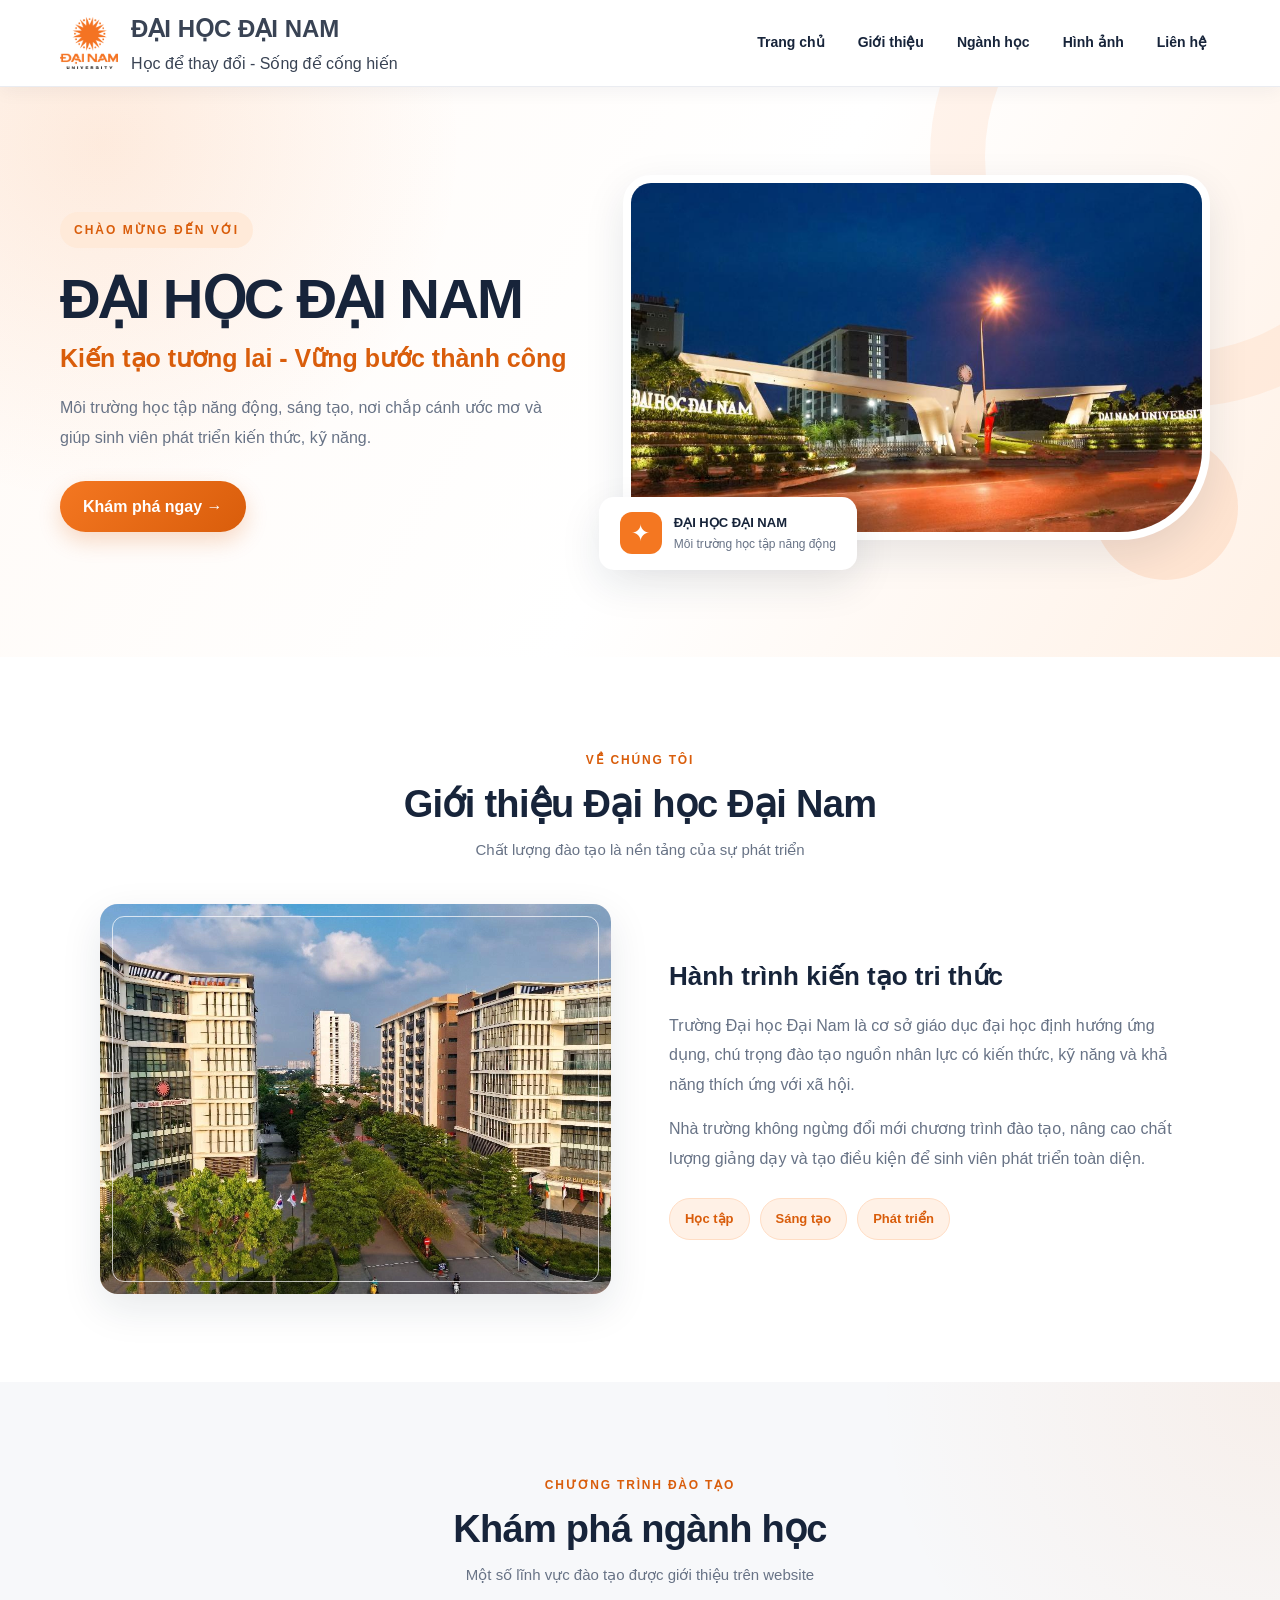
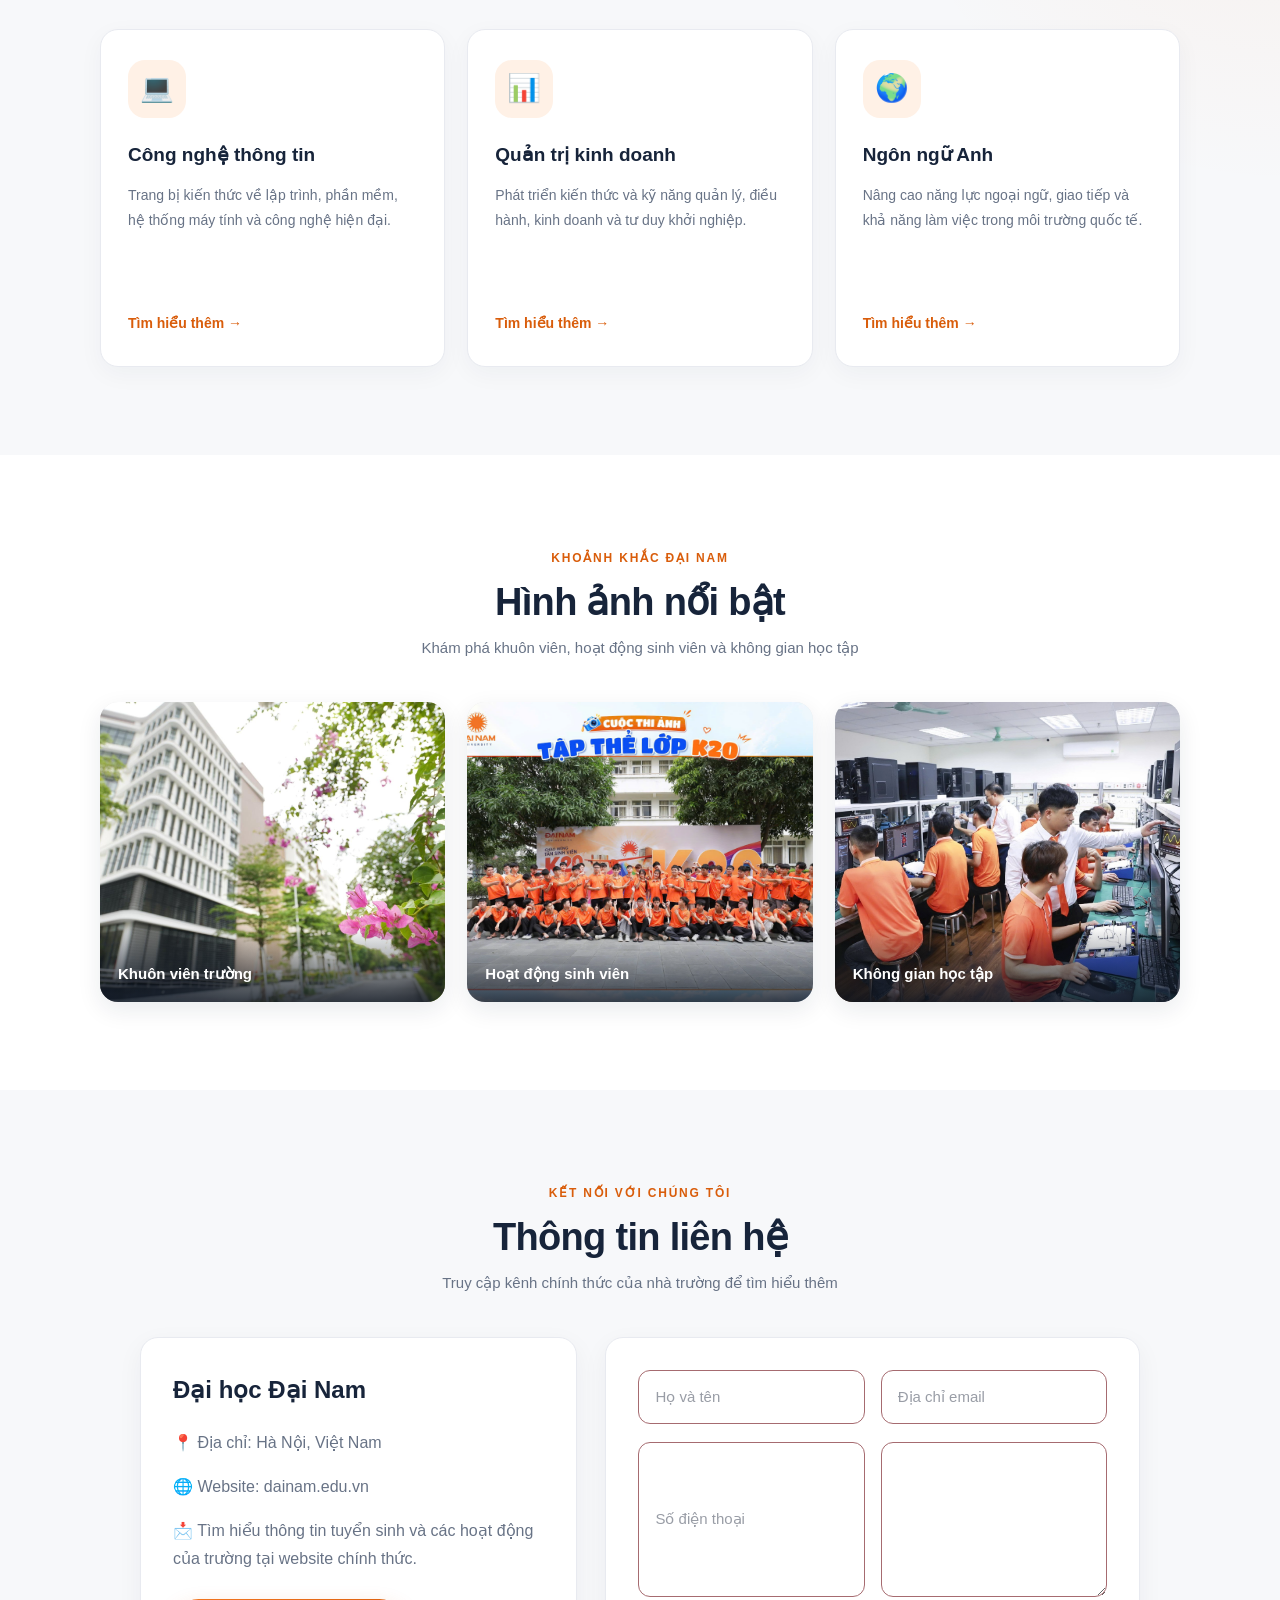
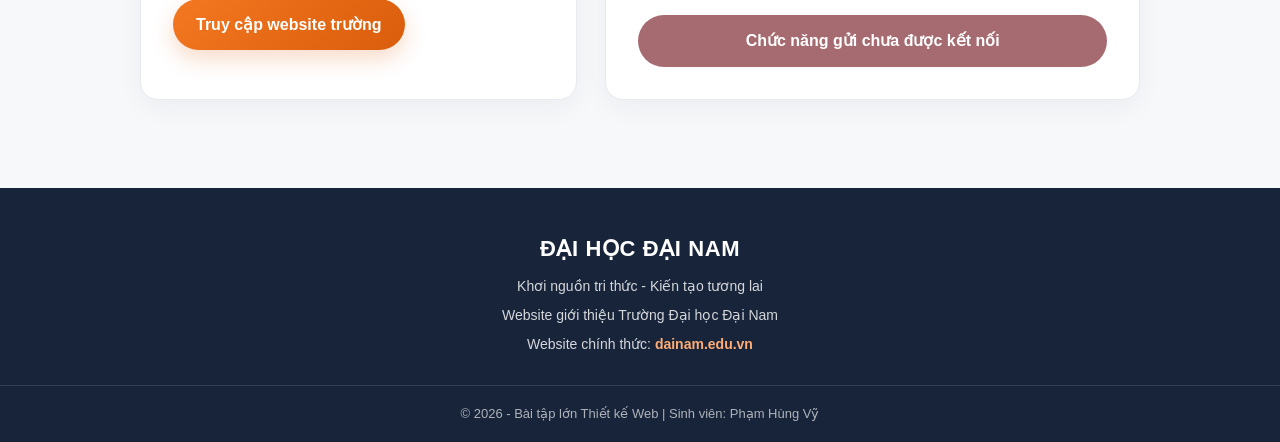
==== commit d22572cc: "Update link to Facebook share instead of website" ====
--- a/index.html
+++ b/index.html
@@ -12,16 +12,19 @@
 
     <title>Đại học Đại Nam | Website giới thiệu</title>
 
+    <!-- Kết nối file CSS -->
     <link rel="stylesheet" href="style.css">
 </head>
 
 <body>
 
-    <!-- HEADER -->
+    <!-- ================= HEADER ================= -->
+
     <header id="trangchu">
 
         <div class="header-container">
 
+            <!-- Logo trường -->
             <a class="logo" href="#trangchu">
 
                 <img src="Logo-DH-Dai-Nam-.webp"
@@ -34,12 +37,19 @@
 
             </a>
 
+            <!-- Menu điều hướng -->
             <nav>
+
                 <a href="#trangchu">Trang chủ</a>
+
                 <a href="#gioithieu">Giới thiệu</a>
+
                 <a href="#nganhhoc">Ngành học</a>
+
                 <a href="#hinhanh">Hình ảnh</a>
+
                 <a href="#lienhe">Liên hệ</a>
+
             </nav>
 
         </div>
@@ -49,7 +59,8 @@
 
     <main>
 
-        <!-- BANNER -->
+        <!-- ================= BANNER ================= -->
+
         <section class="banner">
 
             <div class="banner-content">
@@ -74,10 +85,13 @@
 
             </div>
 
+
+            <!-- Hình ảnh banner -->
             <div class="banner-visual">
 
                 <div class="visual-frame">
 
+                    <!-- Tên ảnh chính xác: anh chinh.jpg -->
                     <img src="anh_chinh.jpg"
                         alt="Cổng Trường Đại học Đại Nam">
 
@@ -89,6 +103,7 @@
 
                     <div>
                         <strong>ĐẠI HỌC ĐẠI NAM</strong>
+
                         <p>Môi trường học tập năng động</p>
                     </div>
 
@@ -101,7 +116,8 @@
         </section>
 
 
-        <!-- GIỚI THIỆU -->
+        <!-- ================= GIỚI THIỆU ================= -->
+
         <section class="section" id="gioithieu">
 
             <div class="section-title">
@@ -116,8 +132,10 @@
 
             </div>
 
+
             <div class="intro-container">
 
+                <!-- Ảnh giới thiệu -->
                 <div class="intro-image">
 
                     <img src="anh2.webp"
@@ -125,6 +143,8 @@
 
                 </div>
 
+
+                <!-- Nội dung giới thiệu -->
                 <div class="intro-content">
 
                     <h3>Hành trình kiến tạo tri thức</h3>
@@ -146,7 +166,9 @@
                     <div class="intro-highlight">
 
                         <strong>Học tập</strong>
+
                         <strong>Sáng tạo</strong>
+
                         <strong>Phát triển</strong>
 
                     </div>
@@ -158,7 +180,8 @@
         </section>
 
 
-        <!-- NGÀNH HỌC -->
+        <!-- ================= NGÀNH HỌC ================= -->
+
         <section class="section major-section" id="nganhhoc">
 
             <div class="section-title">
@@ -174,8 +197,10 @@
 
             </div>
 
+
             <div class="major-container">
 
+                <!-- Ngành 1 -->
                 <article class="major-card">
 
                     <div class="major-icon">💻</div>
@@ -192,6 +217,8 @@
 
                 </article>
 
+
+                <!-- Ngành 2 -->
                 <article class="major-card">
 
                     <div class="major-icon">📊</div>
@@ -208,6 +235,8 @@
 
                 </article>
 
+
+                <!-- Ngành 3 -->
                 <article class="major-card">
 
                     <div class="major-icon">🌍</div>
@@ -229,7 +258,8 @@
         </section>
 
 
-        <!-- THƯ VIỆN HÌNH ẢNH -->
+        <!-- ================= THƯ VIỆN HÌNH ẢNH ================= -->
+
         <section class="section" id="hinhanh">
 
             <div class="section-title">
@@ -245,6 +275,7 @@
 
             </div>
 
+
             <div class="gallery">
 
                 <figure class="gallery-item">
@@ -258,6 +289,7 @@
 
                 </figure>
 
+
                 <figure class="gallery-item">
 
                     <img src="anh4.jpg"
@@ -269,6 +301,7 @@
 
                 </figure>
 
+
                 <figure class="gallery-item">
 
                     <img src="anh5.jpg"
@@ -285,7 +318,8 @@
         </section>
 
 
-        <!-- LIÊN HỆ -->
+        <!-- ================= LIÊN HỆ ================= -->
+
         <section class="contact-section" id="lienhe">
 
             <div class="section-title">
@@ -301,9 +335,10 @@
 
             </div>
 
+
             <div class="contact-container">
 
-                <!-- THÔNG TIN LIÊN HỆ -->
+                <!-- Thông tin liên hệ -->
                 <div class="contact-info">
 
                     <h3>Đại học Đại Nam</h3>
@@ -330,110 +365,33 @@
                 </div>
 
 
-                <!-- BIỂU MẪU LIÊN HỆ -->
-                <form action="#" method="get">
-
-                    <div class="form-group">
-
-                        <label for="fullname">
-                            Họ và tên <span>(bắt buộc)</span>
-                        </label>
-
-                        <input type="text"
-                            id="fullname"
-                            name="fullname"
-                            placeholder="Ví dụ: Nguyễn Văn A"
-                            aria-label="Họ và tên"
-                            required>
-
-                    </div>
-
-
-                    <div class="form-group">
-
-                        <label for="phone">
-                            Số điện thoại
-                        </label>
-
-                        <input type="tel"
-                            id="phone"
-                            name="phone"
-                            placeholder="Ví dụ: 0987654321"
-                            aria-label="Số điện thoại">
-
-                    </div>
-
-
-                    <div class="form-group">
-
-                        <label for="email">
-                            Email <span>(bắt buộc)</span>
-                        </label>
-
-                        <input type="email"
-                            id="email"
-                            name="email"
-                            placeholder="Ví dụ: tenban@example.com"
-                            aria-label="Địa chỉ email"
-                            required>
-
-                    </div>
-
-
-                    <div class="form-group">
-
-                        <label for="service">
-                            Nội dung cần tư vấn
-                        </label>
-
-                        <select id="service"
-                            name="service"
-                            aria-label="Nội dung cần tư vấn">
-
-                            <option value="">
-                                Chọn nội dung cần tư vấn
-                            </option>
-
-                            <option value="tuyen-sinh">
-                                Thông tin tuyển sinh
-                            </option>
-
-                            <option value="nganh-hoc">
-                                Thông tin ngành học
-                            </option>
-
-                            <option value="hoc-phi">
-                                Học phí và học bổng
-                            </option>
-
-                            <option value="khac">
-                                Nội dung khác
-                            </option>
-
-                        </select>
-
-                    </div>
-
-
-                    <div class="form-group form-group-full">
-
-                        <label for="message">
-                            Ghi chú hoặc câu hỏi
-                        </label>
-
-                        <textarea id="message"
-                            name="message"
-                            rows="5"
-                            placeholder="Nhập nội dung cần tư vấn..."
-                            aria-label="Ghi chú hoặc câu hỏi"></textarea>
-
-                    </div>
-
-
-                    <!-- NÚT GỬI ĐÃ SỬA -->
-                    <button type="submit"
-                        style="pointer-events: auto !important; cursor: pointer; opacity: 1;">
-                        Gửi thông tin
+                <!-- Biểu mẫu liên hệ minh họa -->
+                <form action="#" method="get"
+                    onsubmit="return false;">
+
+                    <input type="text"
+                        name="fullname"
+                        placeholder="Họ và tên"
+                        aria-label="Họ và tên">
+
+                    <input type="email"
+                        name="email"
+                        placeholder="Địa chỉ email"
+                        aria-label="Địa chỉ email">
+
+                    <input type="tel"
+                        name="phone"
+                        placeholder="Số điện thoại"
+                        aria-label="Số điện thoại">
+
+                    <textarea name="message"
+                        rows="5"
+                        placeholder="Nội dung cần tư vấn"
+                        aria-label="Nội dung cần tư vấn">
+                    </textarea>
+
+                    <button type="button" disabled>
+                        Chức năng gửi chưa được kết nối
                     </button>
 
                 </form>
@@ -445,7 +403,8 @@
     </main>
 
 
-    <!-- FOOTER -->
+    <!-- ================= FOOTER ================= -->
+
     <footer>
 
         <h2>ĐẠI HỌC ĐẠI NAM</h2>
@@ -457,7 +416,7 @@
         <p>
             Website chính thức:
 
-            <a href="https://dainam.edu.vn/"
+            <a href="https://www.facebook.com/share/1dWeRcGxKy/?mibextid=wwXIfr"
                 target="_blank"
                 rel="noopener noreferrer">
 
@@ -476,4 +435,4 @@
     </footer>
 
 </body>
-</html>+</html>
